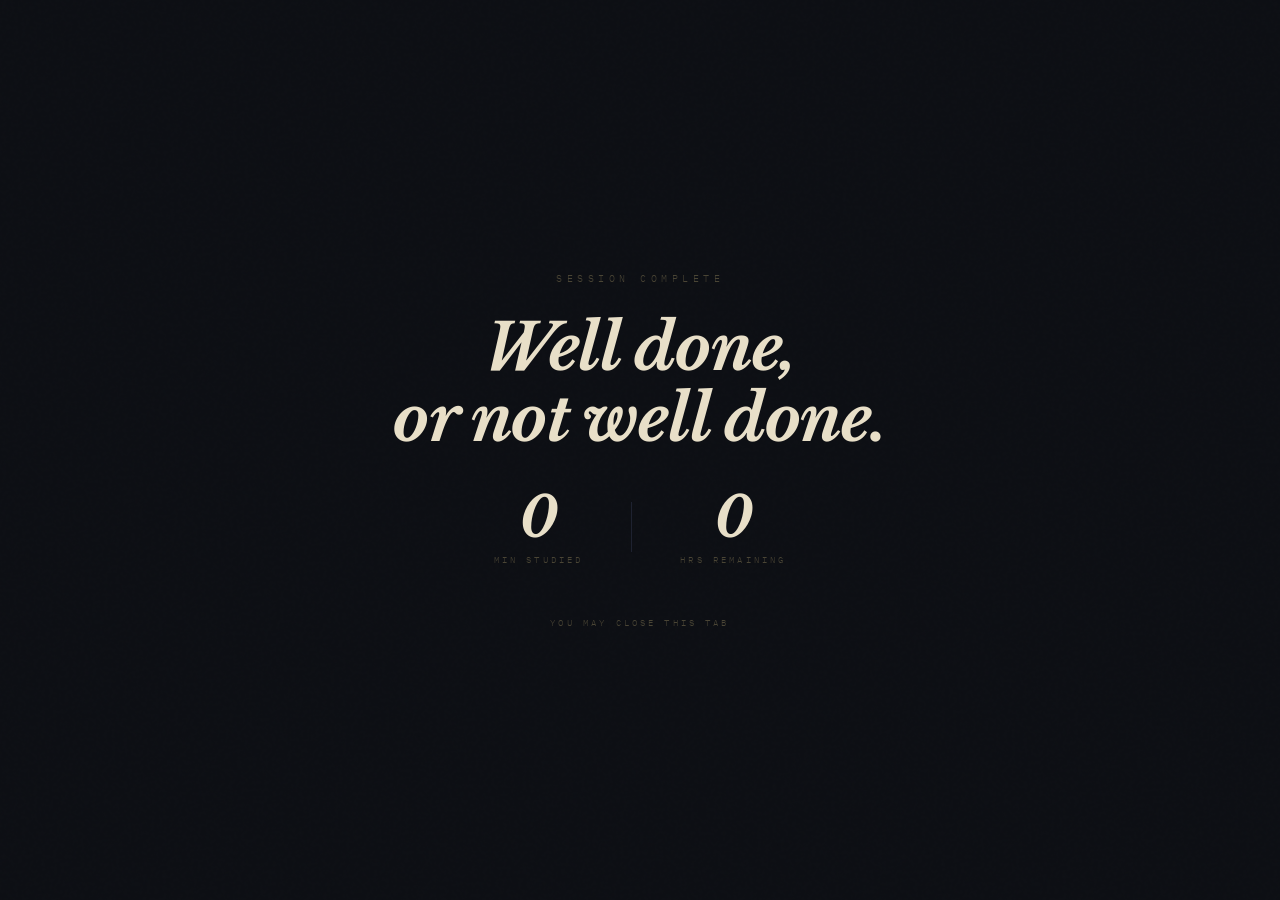
==== public/exit.html @ 51c91f9f "Add files via upload" ====
<!DOCTYPE html>
<html lang="en">
<head>
    <meta charset="UTF-8">
    <meta name="viewport" content="width=device-width, initial-scale=1.0">
    <title>Document</title>
    <link rel="stylesheet" href="exit-styles.css" />
    <link rel="stylesheet" href="themes.css" />
</head>
<body>
   <div class="exit-container">
        <div class="exit-label">session complete</div>
        <h1>Well done,<br/>or not well done.</h1>
        <div class="exit-stats">
            <div class="stat-block">
                <div class="stat-number" id="mins-studied">0</div>
                <div class="stat-label">min studied</div>
            </div>
            <div class="stat-divider"></div>
            <div class="stat-block">
                <div class="stat-number" id="hrs-remaining">0</div>
                <div class="stat-label">hrs remaining</div>
            </div>
        </div>
        <div class="close-hint">you may close this tab</div>
    </div>
    <script src="theme.js"></script>
</body>
</html>
---- public/exit-styles.css ----
@import url('https://fonts.googleapis.com/css2?family=Libre+Baskerville:ital,wght@0,400;0,700;1,400&family=IBM+Plex+Mono:wght@300;400&display=swap');

*, *::before, *::after {
  box-sizing: border-box;
  margin: 0;
  padding: 0;
}

:root {
  --bg: #0d0f14;
  --cream: #e8dfc8;
  --amber: #c8933a;
  --amber-dim: #7a5820;
  --muted: #4a4535;
  --serif: 'Libre Baskerville', Georgia, serif;
  --mono: 'IBM Plex Mono', monospace;
}

body {
  background: var(--bg);
  color: var(--cream);
  font-family: var(--mono);
  min-height: 100vh;
  display: flex;
  align-items: center;
  justify-content: center;
  position: relative;
  overflow: hidden;
}

body::before {
  content: '';
  position: fixed;
  inset: 0;
  background-image: url("data:image/svg+xml,%3Csvg viewBox='0 0 256 256' xmlns='http://www.w3.org/2000/svg'%3E%3Cfilter id='noise'%3E%3CfeTurbulence type='fractalNoise' baseFrequency='0.9' numOctaves='4' stitchTiles='stitch'/%3E%3C/filter%3E%3Crect width='100%25' height='100%25' filter='url(%23noise)' opacity='0.04'/%3E%3C/svg%3E");
  opacity: 0.35;
  pointer-events: none;
  z-index: 0;
}

.exit-container {
  position: relative;
  z-index: 1;
  display: flex;
  flex-direction: column;
  align-items: center;
  gap: 20px;
  text-align: center;
  animation: fadeUp 1.2s ease both;
}

.exit-label {
  font-family: var(--mono);
  font-size: 10px;
  font-weight: 300;
  letter-spacing: 0.45em;
  color: var(--muted);
  text-transform: uppercase;
  margin-bottom: 8px;
}

.exit-container h1 {
  font-family: var(--serif);
  font-size: clamp(32px, 6vw, 64px);
  font-weight: 700;
  font-style: italic;
  letter-spacing: -0.02em;
  color: var(--cream);
  line-height: 1.1;
  max-width: 600px;
}

.exit-stats {
  display: flex;
  align-items: center;
  gap: 48px;
  margin-top: 16px;
}

.stat-block {
  display: flex;
  flex-direction: column;
  align-items: center;
  gap: 8px;
}

.stat-number {
  font-family: var(--serif);
  font-size: clamp(36px, 6vw, 56px);
  font-weight: 700;
  font-style: italic;
  letter-spacing: -0.03em;
  color: var(--cream);
  line-height: 1;
}

.stat-label {
  font-family: var(--mono);
  font-size: 9px;
  font-weight: 300;
  letter-spacing: 0.35em;
  text-transform: uppercase;
  color: var(--muted);
}

.stat-divider {
  width: 1px;
  height: 50px;
  background: #1e2230;
}

.close-hint {
  margin-top: 32px;
  font-family: var(--mono);
  font-size: 9px;
  font-weight: 300;
  letter-spacing: 0.35em;
  text-transform: uppercase;
  color: var(--muted);
}

@keyframes fadeUp {
  from { opacity: 0; transform: translateY(20px); }
  to   { opacity: 1; transform: translateY(0); }
}
---- public/themes.css ----
/* ══ ORIGINAL STYLE THEMES ══ */

/* Dark Room — the original */
/* (already in your CSS as default, no data-theme needed) */

/* Ember — warm dark, deeper amber tones */
[data-theme="ember"] {
  --bg: #110e0a;
  --bg2: #17120d;
  --cream: #f0dfc0;
  --amber: #e07830;
  --amber-dim: #904820;
  --muted: #503828;
  --border: #241a10;
}

/* Ivory — light version of the original */
[data-theme="ivory"] {
  --bg: #f4efe4;
  --bg2: #ece6d8;
  --cream: #1a1510;
  --amber: #8a4e10;
  --amber-dim: #a86820;
  --muted: #6a5e48;
  --border: #ccc4b0;
}

/* ══ CLEARER / BOLDER THEMES ══ */

/* Clearer Dark — dark room but text is larger, heavier */
[data-theme="clear-dark"] {
  --bg: #0d0f14;
  --bg2: #12151c;
  --cream: #ffffff;
  --amber: #e8a84a;
  --amber-dim: #c07828;
  --muted: #707070;
  --border: #2a2e38;
  --text-size-boost: 1;
}

/* Slate — dark blue, bold readable text */
[data-theme="slate"] {
  --bg: #0a0e18;
  --bg2: #0e1420;
  --cream: #f0f4ff;
  --amber: #60a0f0;
  --amber-dim: #3870c0;
  --muted: #506080;
  --border: #182030;
}

/* Clear Light — bright, high contrast, easy to read */
[data-theme="clear-light"] {
  --bg: #ffffff;
  --bg2: #f0f0f0;
  --cream: #101010;
  --amber: #c05000;
  --amber-dim: #e07020;
  --muted: #606060;
  --border: #d0d0d0;
}

/* ── ROSE — warm pink tones, dark ── */
[data-theme="rose"] {
  --bg: #140c0e;
  --bg2: #1a1012;
  --cream: #f4d8dc;
  --amber: #d06070;
  --amber-dim: #903040;
  --muted: #502830;
  --border: #281418;
}

/* ── ROSE LIGHT — pink but bright ── */
[data-theme="rose-light"] {
  --bg: #fdf0f2;
  --bg2: #f5e4e8;
  --cream: #1a0810;
  --amber: #c03050;
  --amber-dim: #e05070;
  --muted: #806070;
  --border: #e0c8cc;
}

/* ── OCEAN — deep teal, dark ── */
[data-theme="ocean"] {
  --bg: #080f14;
  --bg2: #0c1418;
  --cream: #c0e4f0;
  --amber: #30b0d0;
  --amber-dim: #1880a0;
  --muted: #1a4858;
  --border: #102030;
}

/* ── SAND — warm desert light ── */
[data-theme="sand"] {
  --bg: #f8f0e0;
  --bg2: #f0e8d4;
  --cream: #281c08;
  --amber: #c07820;
  --amber-dim: #e09838;
  --muted: #907040;
  --border: #ddd0b0;
}

/* ── MOSS — muted olive green, dark ── */
[data-theme="moss"] {
  --bg: #0c1008;
  --bg2: #101408;
  --cream: #d4e0b8;
  --amber: #90b840;
  --amber-dim: #608020;
  --muted: #304818;
  --border: #182010;
}

/* ── NOIR — pure black and white ── */
[data-theme="noir"] {
  --bg: #080808;
  --bg2: #101010;
  --cream: #f0f0f0;
  --amber: #d0d0d0;
  --amber-dim: #808080;
  --muted: #383838;
  --border: #202020;
}

/* ── LAVENDER — soft purple, light ── */
[data-theme="lavender"] {
  --bg: #f4f0fc;
  --bg2: #ece8f8;
  --cream: #14101c;
  --amber: #7040c0;
  --amber-dim: #9060e0;
  --muted: #706888;
  --border: #d0c8e8;
}

/* ── CRIMSON — deep red, dark ── */
[data-theme="crimson"] {
  --bg: #100808;
  --bg2: #180c0c;
  --cream: #f8d8d0;
  --amber: #e03020;
  --amber-dim: #a01810;
  --muted: #581818;
  --border: #281010;
}

/* boost font weight on clearer themes */
[data-theme="clear-dark"] .home-count-label,
[data-theme="clear-dark"] .form-label-top,
[data-theme="clear-dark"] .wordmark,
[data-theme="clear-dark"] .live-badge,
[data-theme="clear-dark"] .time-field label,
[data-theme="clear-dark"] .msg-user,
[data-theme="clear-dark"] #chat-sidebar h1,
[data-theme="slate"] .home-count-label,
[data-theme="slate"] .form-label-top,
[data-theme="slate"] .wordmark,
[data-theme="slate"] .live-badge,
[data-theme="slate"] .time-field label,
[data-theme="slate"] .msg-user,
[data-theme="slate"] #chat-sidebar h1,
[data-theme="clear-light"] .home-count-label,
[data-theme="clear-light"] .form-label-top,
[data-theme="clear-light"] .wordmark,
[data-theme="clear-light"] .live-badge,
[data-theme="clear-light"] .time-field label,
[data-theme="clear-light"] .msg-user,
[data-theme="clear-light"] #chat-sidebar h1 {
  font-weight: 400;   /* up from 300 */
  letter-spacing: 0.25em; /* slightly tighter so it feels less wispy */
  font-size: 11px;    /* up from 9-10px */
}
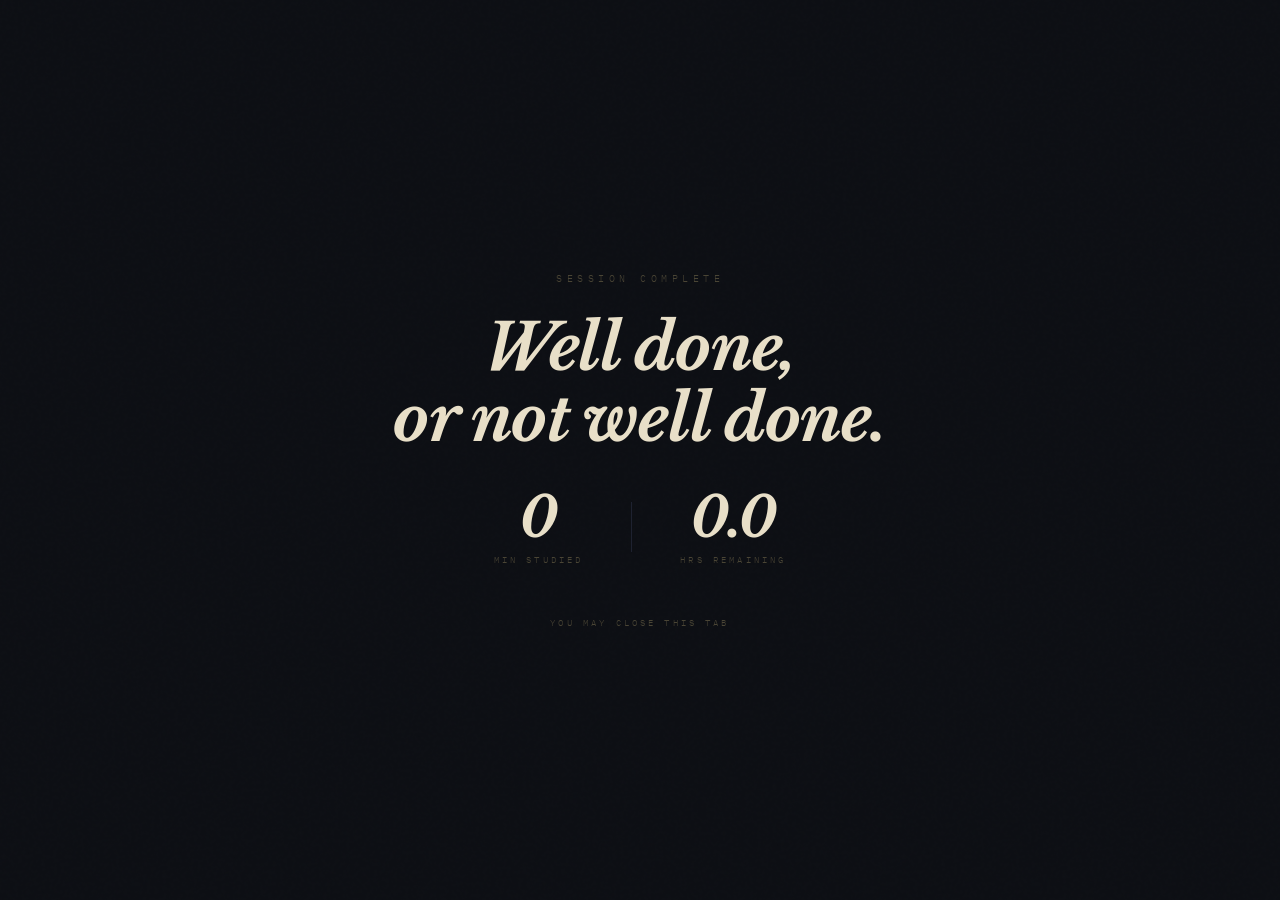
==== commit 5f854fb6: "Add files via upload" ====
--- a/public/exit.html
+++ b/public/exit.html
@@ -25,5 +25,9 @@
         <div class="close-hint">you may close this tab</div>
     </div>
     <script src="theme.js"></script>
+    <script>
+        document.getElementById('mins-studied').textContent = Math.floor((parseInt(sessionStorage.getItem('sessionSeconds')) || 0) / 60);
+        document.getElementById('hrs-remaining').textContent = parseFloat(sessionStorage.getItem('targetHours') || 0).toFixed(1);
+    </script>
 </body>
 </html>
